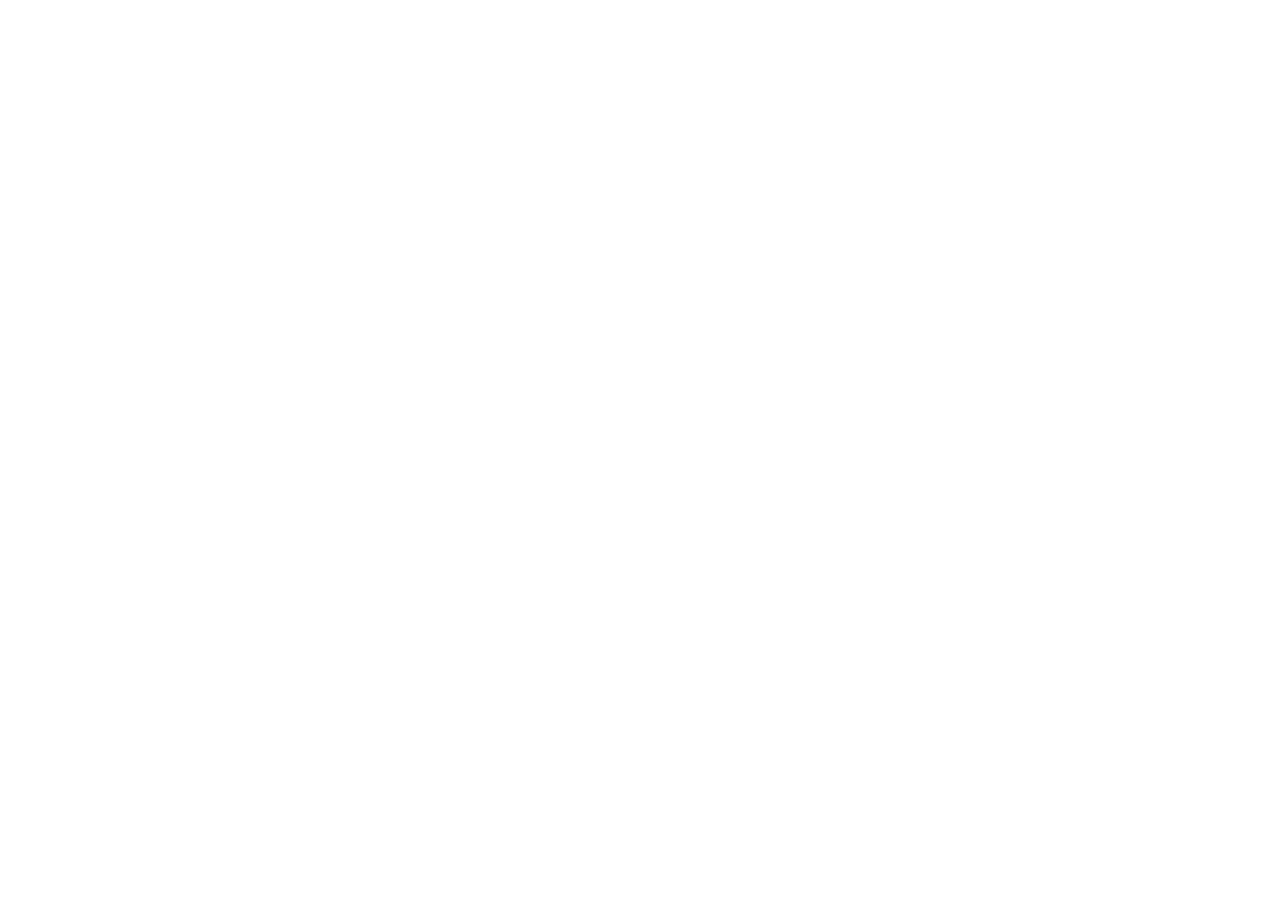
==== index.html @ 60f16fde "Add files via upload" ====
<!DOCTYPE html>
<html lang="en">
<head>
    <meta charset="UTF-8">
    <meta name="viewport" content="width=device-width, initial-scale=1.0">
    <title>Document</title>
</head>
<body>
    
</body>
</html>
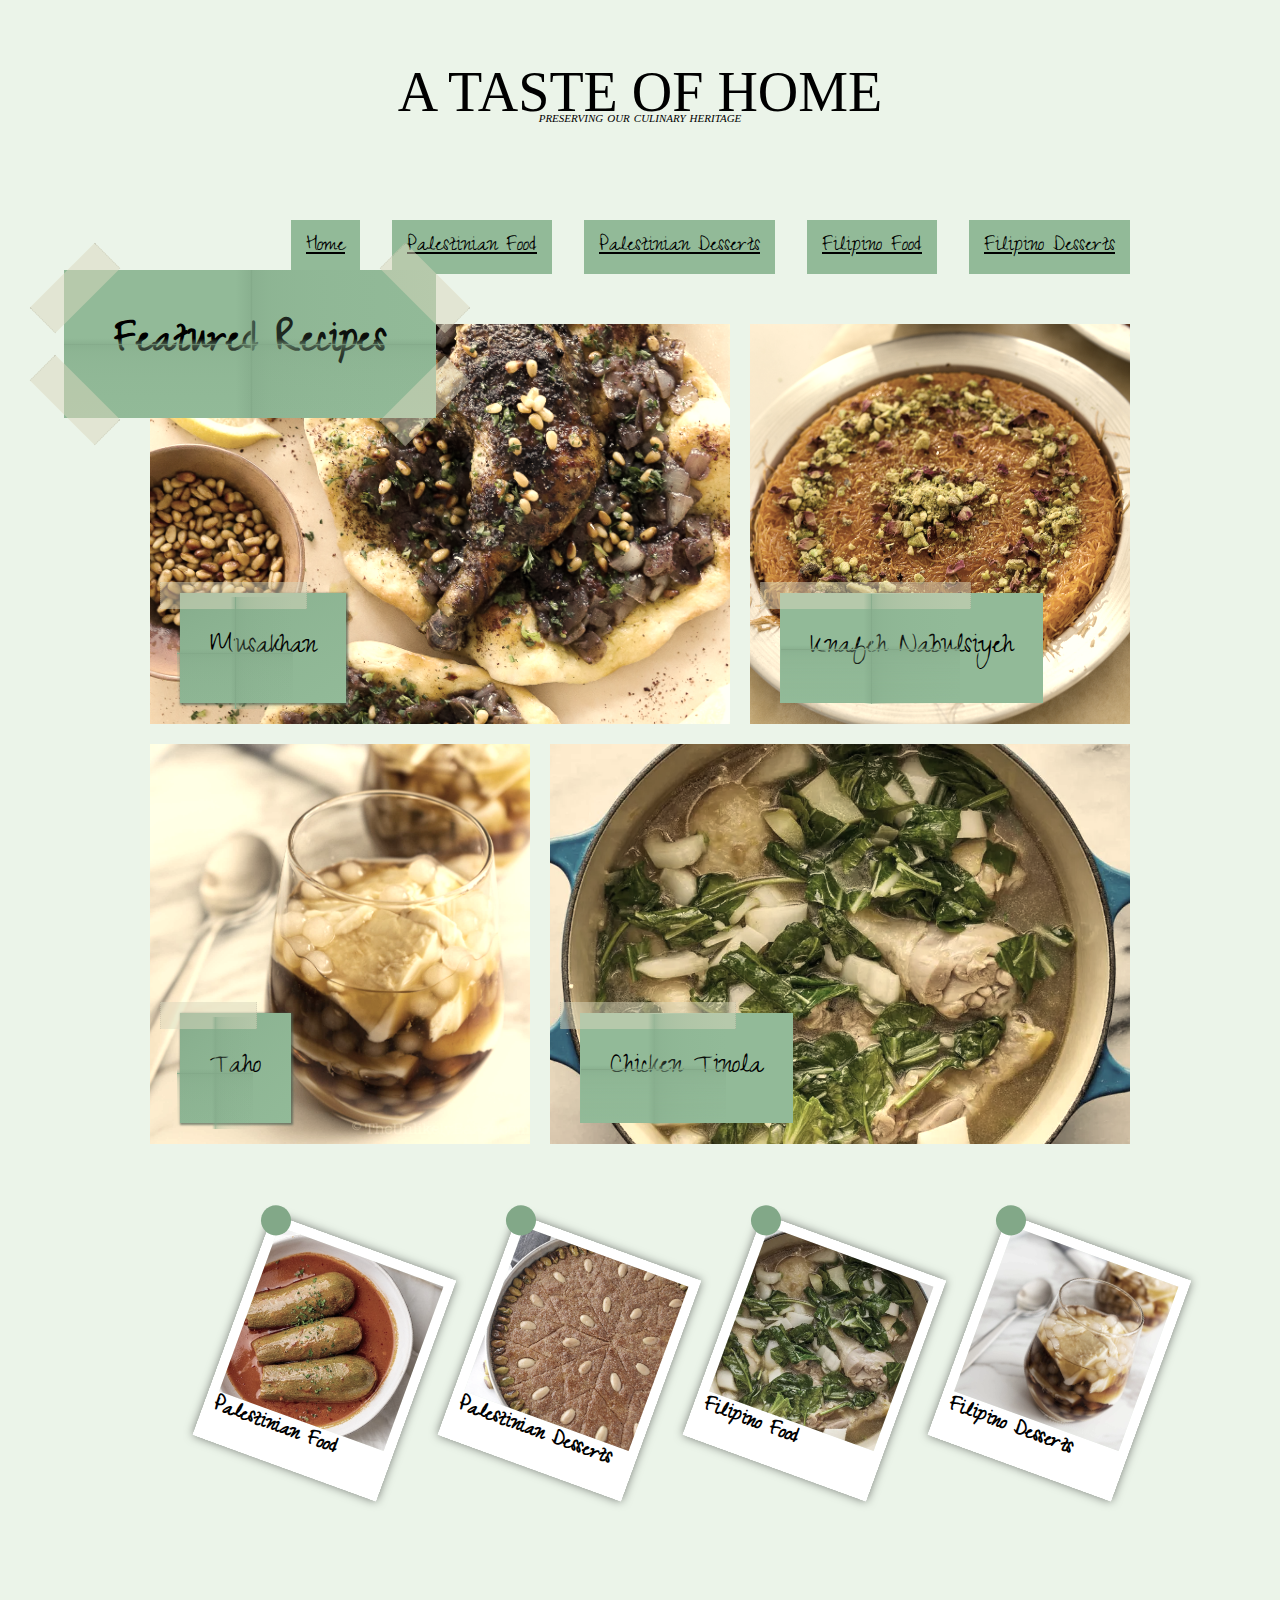
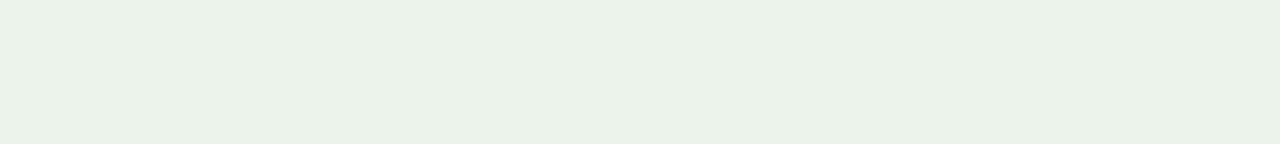
==== commit e63593ba: "Styling index.html" ====
--- a/index.html
+++ b/index.html
@@ -3,9 +3,136 @@
 <head>
     <meta charset="UTF-8">
     <meta name="viewport" content="width=device-width, initial-scale=1.0">
-    <title>Document</title>
+    <link rel="stylesheet" href="css/html5reset.css">
+    <link rel="stylesheet" href="css/style.css">
+    <link rel="preconnect" href="https://fonts.googleapis.com">
+    <link rel="preconnect" href="https://fonts.gstatic.com" crossorigin>
+    <link href="https://fonts.googleapis.com/css2?family=Zeyada&display=swap" rel="stylesheet">
+    <script src="js/script.js" defer></script>
+    <title>Taste of Home</title>
 </head>
 <body>
-    
+    <a class="skip-to-main" href = "#main">Skip to Main Content</a>
+    <header>
+        <p>A TASTE OF HOME</p>
+        <p class="subtitle">preserving our culinary heritage</p>
+        <nav>
+            <ul class="nav-container">
+                <li class="nav-item"><a href="index.html">Home</a></li>
+                <li class="nav-item"><a href="paliSavory.html">Palestinian Food</a></li>
+                <li class="nav-item"><a href="paliSweet.html">Palestinian Desserts</a></li>
+                <li class="nav-item"><a href="filoSavory.html">Filipino Food</a></li>
+                <li class="nav-item"><a href="filoSweet.html">Filipino Desserts</a></li>
+            </ul>
+            <h1 id="feature-card">
+                <div class="tape-section"></div>
+                    <span class="paper-top">Featured Recipes</span>
+                <div class="tape-section"></div>
+            </h1>
+        </nav>
+    </header>
+    <main id="main">
+
+        <!-- Main 4x4 grid on home page, showing one savory and one sweet dish from each country. Links to recipe for food depicted -->
+        <div class="latest-recipes-container">
+            <article class="paliSavory">
+                <a href="paliSavoryRecipe.html" aria-label="View Musakhan Recipe">
+                    <div class="article-image">
+                        <img src="images/musakhan.jpg" alt="Three servings of musakhan garnished with lemon wedges, paired with a bowl of sumac and roasted pine nuts on a white table.">
+                    </div>
+                    <div class="article-title">
+
+                        <h2>
+                            <span class="paper">
+                                <div class="top-tape"></div>
+                                Musakhan
+                            </span>
+                        </h2>
+                    </div>
+                </a>
+            </article>
+            <article class="paliSweet">
+                <a href="PaliSweetRecipe.html" aria-label="View Knafeh Nabulsiyeh Recipe">
+                    <div class="article-image">
+                        <img src="images/knafeh.jpg" alt="A circular piece of knafeh nabulsiyeh topped with pistachio crumbles and dried rose petals, served on a white plate.">
+                    </div>
+                    <div class="article-title">
+                        <h2>
+                            <div class="top-tape" id="tape2"></div>
+                            <span class="paper-1">Knafeh Nabulsiyeh</span>
+                        </h2>
+                    </div>
+                </a>
+            </article>
+            <article class="filoSavory">
+                <a href="filoSavoryRecipe.html" aria-label="View Chicken Tinola Recipe">
+                    <div class="article-image">
+                        <img src="images/Tinola.webp" alt="Chicken Tinola">
+                    </div>
+                    <div class="article-title">
+                        <h2>
+                            <div class="top-tape" id="tape3"></div>
+                            <span class="paper-2">Chicken Tinola</span>
+                        </h2>
+                    </div>
+                </a>
+            </article>
+            <article class="filoSweet">
+                <a href="filoSweetRecipe.html" aria-label="View Taho Recipe">
+                    <div class="article-image">
+                        <img src="images/taho.jpg" alt="Taho">
+                    </div>
+                    <div class="article-title">
+                        <h2>
+                            <div class="top-tape" id="tape4"></div>
+                            <span class="paper">Taho</span>
+                        </h2>
+                    </div>
+                </a>
+            </article>
+        </div>
+
+
+        <!-- Row of picture links to each individual page -->
+        <div class="nav-images">
+            <a href="paliSavory.html">
+                <span class="category-image">
+                    <img src="images/kousa.jpg" alt="Three pieces of kousa mahshi sitting in a red tomato-base broth served on a white plate on a marble counter">
+                    <span class="category-name">
+                    Palestinian Food
+                    </span>
+                </span>
+            </a>
+
+            <a href="paliSweet.html">
+                <span class="category-image">
+                    <img src="images/harisa.jpg" alt="A circular baking dish of harisa cut in an intricate diamond pieces, topped with almond silvers and pistachio.">
+                    <span class="category-name">
+                    Palestinian Desserts
+                    </span>
+                </span>
+            </a>
+
+            <a href="filoSavory.html">
+                <span class="category-image">
+                    <img src="images/Tinola.webp" alt="Chicken Tinola">
+                    <span class="category-name">
+                    Filipino Food
+                    </span>
+                </span>
+            </a>
+
+            <a href="filoSweet.html">
+                <span class="category-image">
+                    <img src="images/taho.jpg" alt="Taho">
+                    <span class="category-name">
+                    Filipino Desserts
+                    </span>
+                </span>
+            </a>
+        </div>
+
+
+    </main>
 </body>
 </html>--- a/css/style.css
+++ b/css/style.css
@@ -0,0 +1,407 @@
+/* Mobile first design */
+:root {
+  --green: #92ba98;
+  --green-dark: #82a888;
+  --tape-gray: #dbd8be;
+  --tape-edge-gray: #b7b49d;
+  --transparent: rgba(255, 255, 255, 0);
+  --transparent-paper: rgba(236, 178, 186, 0);
+}
+
+body {
+    background: #ebf4e9
+}
+
+.skip-to-main {
+    position: absolute;
+    top: -50px;
+    left: 50%;
+    transform: translateX(-50%);
+    height: 30px;
+    width: 250px;
+    text-align: center;
+    transition: 1s ease-out;
+    border-radius: 15px;
+    background-color: #aeb7aa;
+}
+
+.skip-to-main:focus {
+    position: absolute;
+    top: 10px;
+    border: 3px solid white;
+}
+
+header p {
+    font-family: Georgia, 'Times New Roman', Times, serif;
+    font-size: 350%;
+    font-variant: small-caps;
+    text-align: center;
+    padding: 5%;
+    line-height: 100%;
+}
+
+.subtitle {
+    font-size: 100%;
+    font-style: italic;
+    padding: 0;
+    position: relative;
+    top: -75px;
+
+}
+
+
+/* responsive design for tablet viewport */
+@media screen and (min-width: 768px) {
+    /* fill */
+}
+
+
+/* responsive design for desktop viewport */
+@media screen and (min-width: 1024px) {
+    /* Design for index.html */
+    .nav-item {
+        background-color: var(--green);
+        padding: 15px;
+    }
+
+    .nav-item a {
+        color: black;
+        font-size: 24px;
+        font-family: "Zeyada", cursive;
+    }
+
+    .nav-item a:hover {
+        color: white;
+    }
+
+    .nav-container {
+        display: flex;
+        justify-content: flex-end;
+        margin: 20px 150px;
+        flex-direction: row;
+        gap: 32px;
+    }
+
+    #feature-card {
+        position: absolute;
+        top: 30%;
+        left: 5%;
+        z-index: 1;
+        background-color: var(--green);
+        font-size: 48px;
+        font-weight: bold;
+        padding: 50px;
+        color: black;
+        font-family: "Zeyada", cursive;
+    }
+
+    .tape-section {
+        position: absolute;
+        width: 100%;
+    }
+
+    .tape-section:first-of-type {
+        top: 0;
+    }
+
+    .tape-section:last-of-type {
+        bottom: 0;
+    }
+
+    .tape-section::before,
+    .tape-section::after {
+        content: "";
+        width: 10vmin;
+        height: 4vmin;
+        position: absolute;
+        background-color: var(--tape-gray);
+        opacity: 0.5;
+        border-right: 1px dotted var(--tape-edge-gray);
+        border-left: 1px dotted var(--tape-edge-gray);
+    }
+
+    .tape-section:last-of-type::after {
+        transform: rotate(-45deg);
+        right: 15px;
+        top: -35px;
+    }
+
+    .tape-section:first-of-type::before {
+        transform: rotate(-45deg);
+        left: -85px;
+    }
+
+    .tape-section:first-of-type::after {
+        transform: rotate(45deg);
+        right: 15px;
+        top: 0;
+    }
+
+    .tape-section:last-of-type::before {
+        transform: rotate(45deg);
+        left: -85px;
+        bottom: 0;
+    }
+
+    .paper-top::after {
+        content: "";
+        position: absolute;
+        width: 100%;
+        height: 100%;
+        top: 0;
+        left: 0;
+        background: linear-gradient(
+            var(--transparent-paper),
+            50%,
+            var(--green-dark),
+            51%,
+            var(--transparent-paper)
+            ),
+            linear-gradient(
+            to right,
+            var(--transparent-paper),
+            50%,
+            var(--green-dark),
+            51%,
+            var(--transparent-paper)
+            );
+    }
+
+    /* styling the latest recipes grid-container */
+    .latest-recipes-container {
+        display: grid;
+        grid-template-columns: repeat(5, 1fr); /* Two columns, equal width */
+        grid-auto-rows: 400px; /* Auto height based on content */
+        grid-gap: 20px;
+        margin: 50px 150px;
+    }
+
+    /* Style each container */
+    .latest-recipes-container article {
+        position: relative;
+    }
+
+    /* Style images within articles */
+    .latest-recipes-container img {
+        position: absolute;
+        top: 0;
+        left: 0;
+        width: 100%; /* fill containers horizontally */
+        height: 100%; /* fill containers vertically */
+        object-fit: cover; /* Maintain aspect ratio and fill the container */
+        filter: sepia(50%);
+        transition: filter 0.3s ease;
+    }
+
+    /* Hover effect */
+    .latest-recipes-container img:hover {
+        filter: sepia(0%);
+    }
+
+    .paliSavory{
+        grid-column: 1 / span 3;
+    }
+
+    .paliSweet{
+        grid-column: 4 / span 2;
+    }
+
+    .filoSweet{
+        grid-row: 2;
+        grid-column: 1 / span 2
+    }
+
+    .filoSavory{
+        grid-row: 2;
+        grid-column: 3 / span 3;
+    }
+
+    .article-title {
+        position: absolute;
+        bottom: 60px;
+        right: -30px;
+        width: 100%;
+    }
+
+    /* make the title card show up above the images */
+    .paliSavory .article-title,
+    .paliSweet .article-title,
+    .filoSweet .article-title,
+    .filoSavory .article-title {
+        z-index: 1; 
+    }
+
+    /* design for title cards */
+    .latest-recipes-container span {
+        background-color: var(--green);
+        font-size: 32px;
+        padding: 30px;
+        color: black;
+        font-family: "Zeyada", cursive;
+    }
+
+    .paper {
+    background: linear-gradient(
+        to bottom right,
+        var(--green-dark),
+        20%,
+        var(--transparent-paper)
+        ),
+        var(--green);
+    box-shadow: 1px 1px 2px 1px rgba(75, 96, 81, 0.7);
+    }
+
+    .paper::after {
+    content: "";
+    position: absolute;
+    width: 20%;
+    height: 350%;
+    top: -110%;
+    left: -3px;
+    background: linear-gradient(
+        var(--transparent-paper),
+        50%,
+        var(--green-dark),
+        51%,
+        var(--transparent-paper)
+        ),
+        linear-gradient(
+        to right,
+        var(--transparent-paper),
+        50%,
+        var(--green-dark),
+        51%,
+        var(--transparent-paper)
+        );
+    }
+
+    .paper-1::after {
+    content: "";
+    position: absolute;
+    width: 47%;
+    height: 345%;
+    top: -120%;
+    left: 1px;
+    background: linear-gradient(
+        var(--transparent-paper),
+        50%,
+        var(--green-dark),
+        51%,
+        var(--transparent-paper)
+        ),
+        linear-gradient(
+        to right,
+        var(--transparent-paper),
+        50%,
+        var(--green-dark),
+        51%,
+        var(--transparent-paper)
+        );
+    }
+
+    .paper-2::after {
+        content: "";
+        position: absolute;
+        width: 25%;
+        height: 345%;
+        top: -120%;
+        left: 1px;
+        background: linear-gradient(
+            var(--transparent-paper),
+            50%,
+            var(--green-dark),
+            51%,
+            var(--transparent-paper)
+            ),
+            linear-gradient(
+            to right,
+            var(--transparent-paper),
+            50%,
+            var(--green-dark),
+            51%,
+            var(--transparent-paper)
+            );
+    }
+
+    .top-tape {
+        position: absolute;
+        height: 3vmin;
+        left: -20px;
+        top: -50px;
+        width: 25%;
+        background-color: var(--tape-gray);
+        border-right: 1px dotted var(--tape-edge-gray);
+        border-left: 1px dotted var(--tape-edge-gray);
+        opacity: 0.5;
+    }
+
+    #tape2 {
+        width: 55%;
+    }
+
+    #tape3 {
+        width: 30%;
+    }
+
+    #tape4 {
+        width: 25%;
+    }
+
+    /* design for the navigation polaroids */
+    .nav-images {
+        display: flex;
+        justify-content: space-around;
+        flex-direction: row;
+        margin: 50px 150px;
+        height: 500px;
+    }
+
+    .category-image {
+        position: absolute;
+        width: 175px;
+        height: 175px;
+        border: 10px solid #FFFFFF;
+        border-bottom: 50px solid #FFFFFF;
+        box-shadow: 0 0 10px rgba(0, 0, 0, 0.5);
+        transform-origin: left top;
+        transform: rotate(20deg);
+        transition: transform 0.5s ease;
+        margin-top: 20px
+    }
+
+    .category-image:hover {
+        transform: rotate(0deg);
+    }
+    .category-image img {
+        width: 100%;
+        height: 100%;
+        object-fit: cover;
+        filter: grayscale(50%);
+        transition: filter 0.3s ease;
+    }
+
+    .category-image img:hover {
+        filter: grayscale(0%);
+    }
+
+    .category-image::before {
+        content: "";
+        position: absolute;
+        top: -20px; 
+        left: -20px; 
+        width: 30px;
+        height: 30px; 
+        background-color: var(--green-dark);
+        border-radius: 50%; 
+        z-index: 1; 
+    }
+
+    .category-name {
+        font-size: 24px;
+        font-weight: bold;
+        color: black;
+        text-align: center;
+        font-family: "Zeyada", cursive;
+        margin: 20px 0;
+    }
+}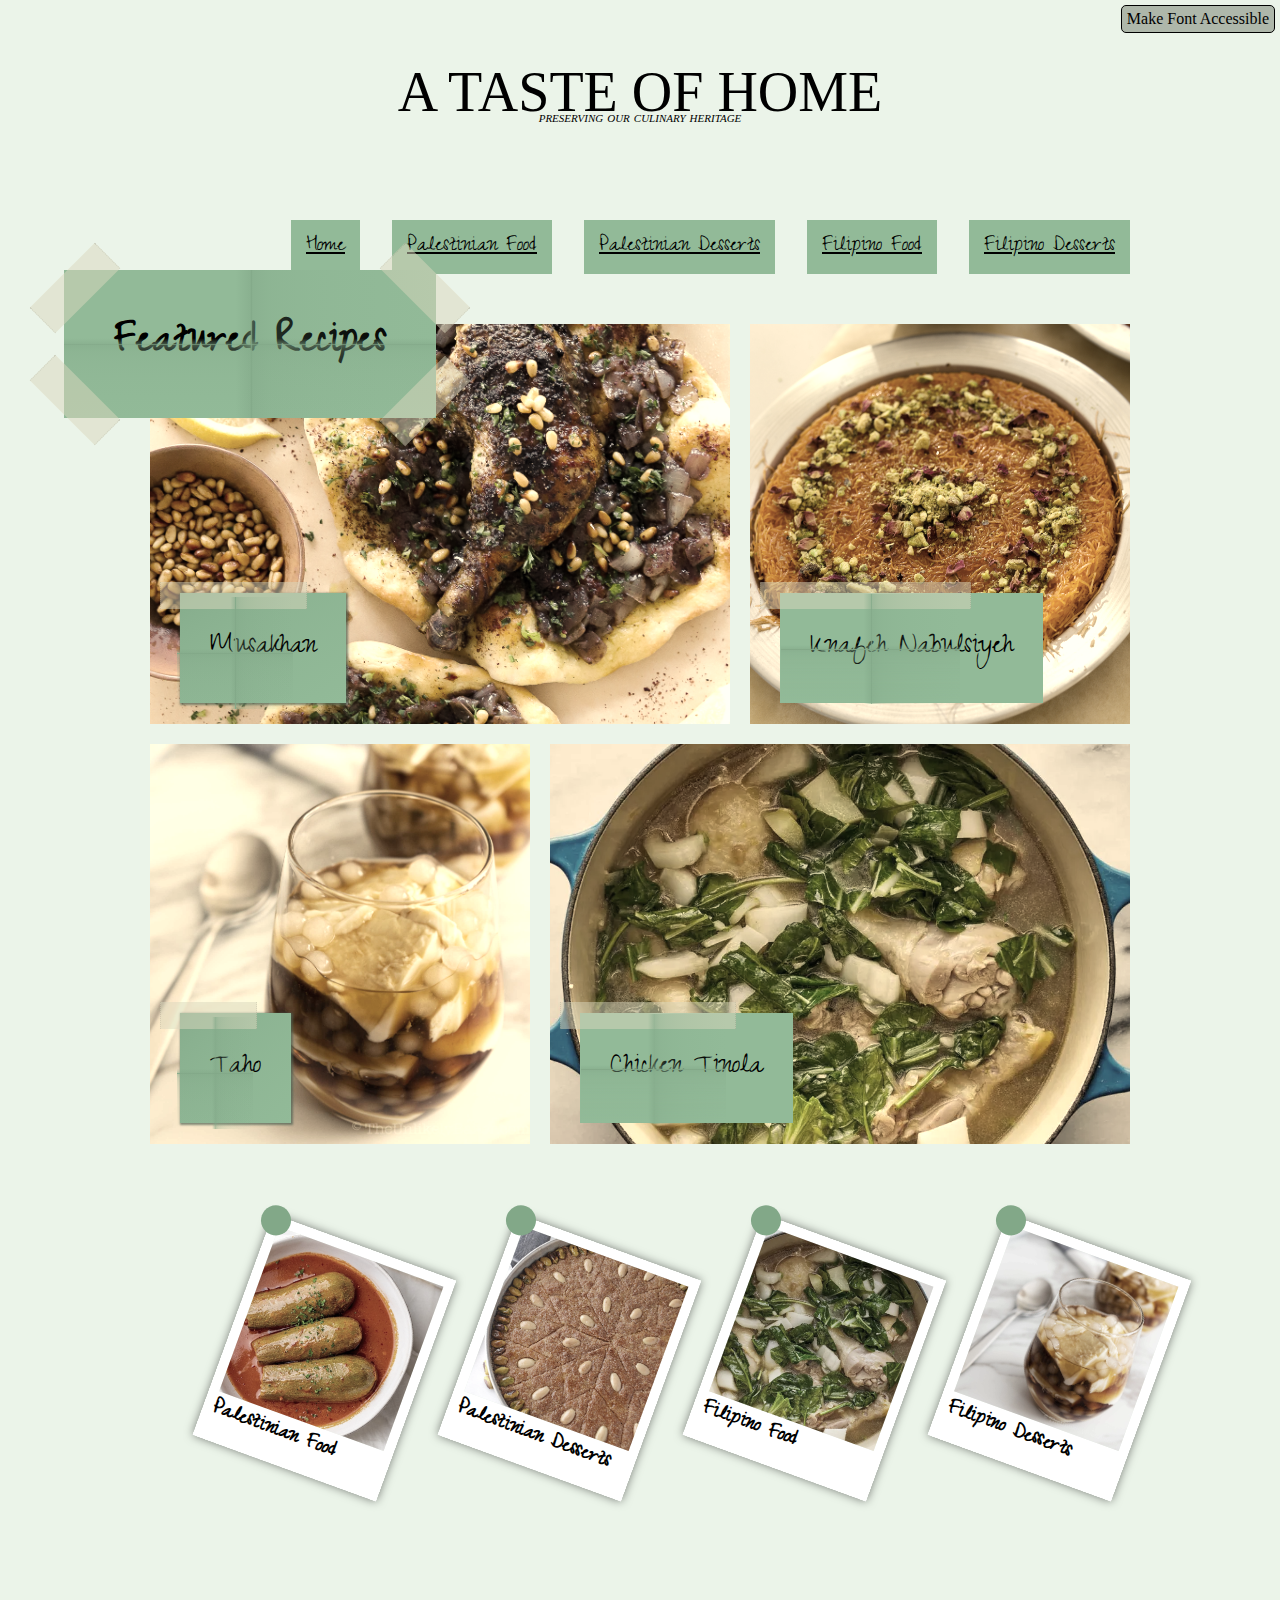
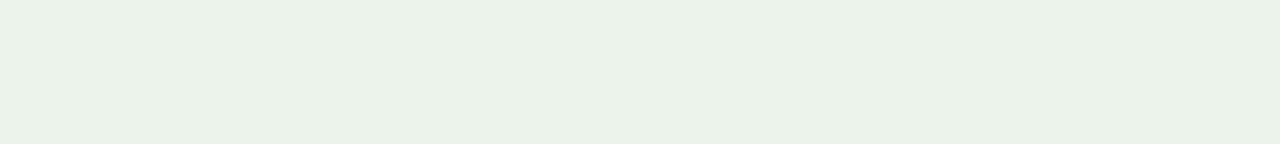
==== commit 563dddab: "Add files via upload" ====
--- a/index.html
+++ b/index.html
@@ -32,13 +32,13 @@
         </nav>
     </header>
     <main id="main">
+        <div id="accessibleButton" tabindex="0">Make Font Accessible</div>
 
         <!-- Main 4x4 grid on home page, showing one savory and one sweet dish from each country. Links to recipe for food depicted -->
         <div class="latest-recipes-container">
             <article class="paliSavory">
-                <a href="paliSavoryRecipe.html" aria-label="View Musakhan Recipe">
                     <div class="article-image">
-                        <img src="images/musakhan.jpg" alt="Three servings of musakhan garnished with lemon wedges, paired with a bowl of sumac and roasted pine nuts on a white table.">
+                        <img src="images/musakhan.jpg" tabindex="0" alt="Three servings of musakhan garnished with lemon wedges, paired with a bowl of sumac and roasted pine nuts on a white table.">
                     </div>
                     <div class="article-title">
 
@@ -52,9 +52,8 @@
                 </a>
             </article>
             <article class="paliSweet">
-                <a href="PaliSweetRecipe.html" aria-label="View Knafeh Nabulsiyeh Recipe">
                     <div class="article-image">
-                        <img src="images/knafeh.jpg" alt="A circular piece of knafeh nabulsiyeh topped with pistachio crumbles and dried rose petals, served on a white plate.">
+                        <img src="images/knafeh.jpg" tabindex="0" alt="A circular piece of knafeh nabulsiyeh topped with pistachio crumbles and dried rose petals, served on a white plate.">
                     </div>
                     <div class="article-title">
                         <h2>
@@ -65,9 +64,8 @@
                 </a>
             </article>
             <article class="filoSavory">
-                <a href="filoSavoryRecipe.html" aria-label="View Chicken Tinola Recipe">
                     <div class="article-image">
-                        <img src="images/Tinola.webp" alt="Chicken Tinola">
+                        <img src="images/Tinola.webp" tabindex="0" alt="Chicken Tinola">
                     </div>
                     <div class="article-title">
                         <h2>
@@ -78,9 +76,8 @@
                 </a>
             </article>
             <article class="filoSweet">
-                <a href="filoSweetRecipe.html" aria-label="View Taho Recipe">
                     <div class="article-image">
-                        <img src="images/taho.jpg" alt="Taho">
+                        <img src="images/taho.jpg" tabindex="0" alt="Taho">
                     </div>
                     <div class="article-title">
                         <h2>
@@ -95,7 +92,7 @@
 
         <!-- Row of picture links to each individual page -->
         <div class="nav-images">
-            <a href="paliSavory.html">
+            <a href="paliSavory.html" tabindex="0">
                 <span class="category-image">
                     <img src="images/kousa.jpg" alt="Three pieces of kousa mahshi sitting in a red tomato-base broth served on a white plate on a marble counter">
                     <span class="category-name">
@@ -104,7 +101,7 @@
                 </span>
             </a>
 
-            <a href="paliSweet.html">
+            <a href="paliSweet.html" tabindex="0">
                 <span class="category-image">
                     <img src="images/harisa.jpg" alt="A circular baking dish of harisa cut in an intricate diamond pieces, topped with almond silvers and pistachio.">
                     <span class="category-name">
@@ -113,7 +110,7 @@
                 </span>
             </a>
 
-            <a href="filoSavory.html">
+            <a href="filoSavory.html" tabindex="0">
                 <span class="category-image">
                     <img src="images/Tinola.webp" alt="Chicken Tinola">
                     <span class="category-name">
@@ -122,7 +119,7 @@
                 </span>
             </a>
 
-            <a href="filoSweet.html">
+            <a href="filoSweet.html" tabindex="0">
                 <span class="category-image">
                     <img src="images/taho.jpg" alt="Taho">
                     <span class="category-name">
--- a/css/style.css
+++ b/css/style.css
@@ -8,8 +8,14 @@
   --transparent-paper: rgba(236, 178, 186, 0);
 }
 
+a:focus {
+    outline: 3px solid black;
+
+}
+
 body {
-    background: #ebf4e9
+    background: #ebf4e9;
+    font-family: "Zeyada", cursive;
 }
 
 .skip-to-main {
@@ -49,6 +55,20 @@
 
 }
 
+#accessibleButton {
+    position: absolute;
+    background-color: #aeb7aa;
+    border: 1px solid black;
+    top: 0;
+    right: 0;
+    border-radius: 5px;
+    padding: 5px;
+    margin: 5px;
+    cursor: pointer;
+    font-family: 'Georgia', 'Times New Roman', Times, serif;
+
+}
+
 
 /* responsive design for tablet viewport */
 @media screen and (min-width: 768px) {
@@ -67,7 +87,7 @@
     .nav-item a {
         color: black;
         font-size: 24px;
-        font-family: "Zeyada", cursive;
+        /* font-family: "Zeyada", cursive; */
     }
 
     .nav-item a:hover {
@@ -81,6 +101,8 @@
         flex-direction: row;
         gap: 32px;
     }
+
+/* all card and tape code inspired by this https://codepen.io/aitchiss/pen/QWKmPqx codepen */
 
     #feature-card {
         position: absolute;
@@ -92,7 +114,7 @@
         font-weight: bold;
         padding: 50px;
         color: black;
-        font-family: "Zeyada", cursive;
+        /* font-family: "Zeyada", cursive; */
     }
 
     .tape-section {
@@ -194,7 +216,7 @@
     }
 
     /* Hover effect */
-    .latest-recipes-container img:hover {
+    .latest-recipes-container img:hover, .latest-recipes-container img:focus {
         filter: sepia(0%);
     }
 
@@ -237,7 +259,7 @@
         font-size: 32px;
         padding: 30px;
         color: black;
-        font-family: "Zeyada", cursive;
+        /* font-family: "Zeyada", cursive; */
     }
 
     .paper {
@@ -401,7 +423,7 @@
         font-weight: bold;
         color: black;
         text-align: center;
-        font-family: "Zeyada", cursive;
+        /* font-family: "Zeyada", cursive; */
         margin: 20px 0;
     }
 }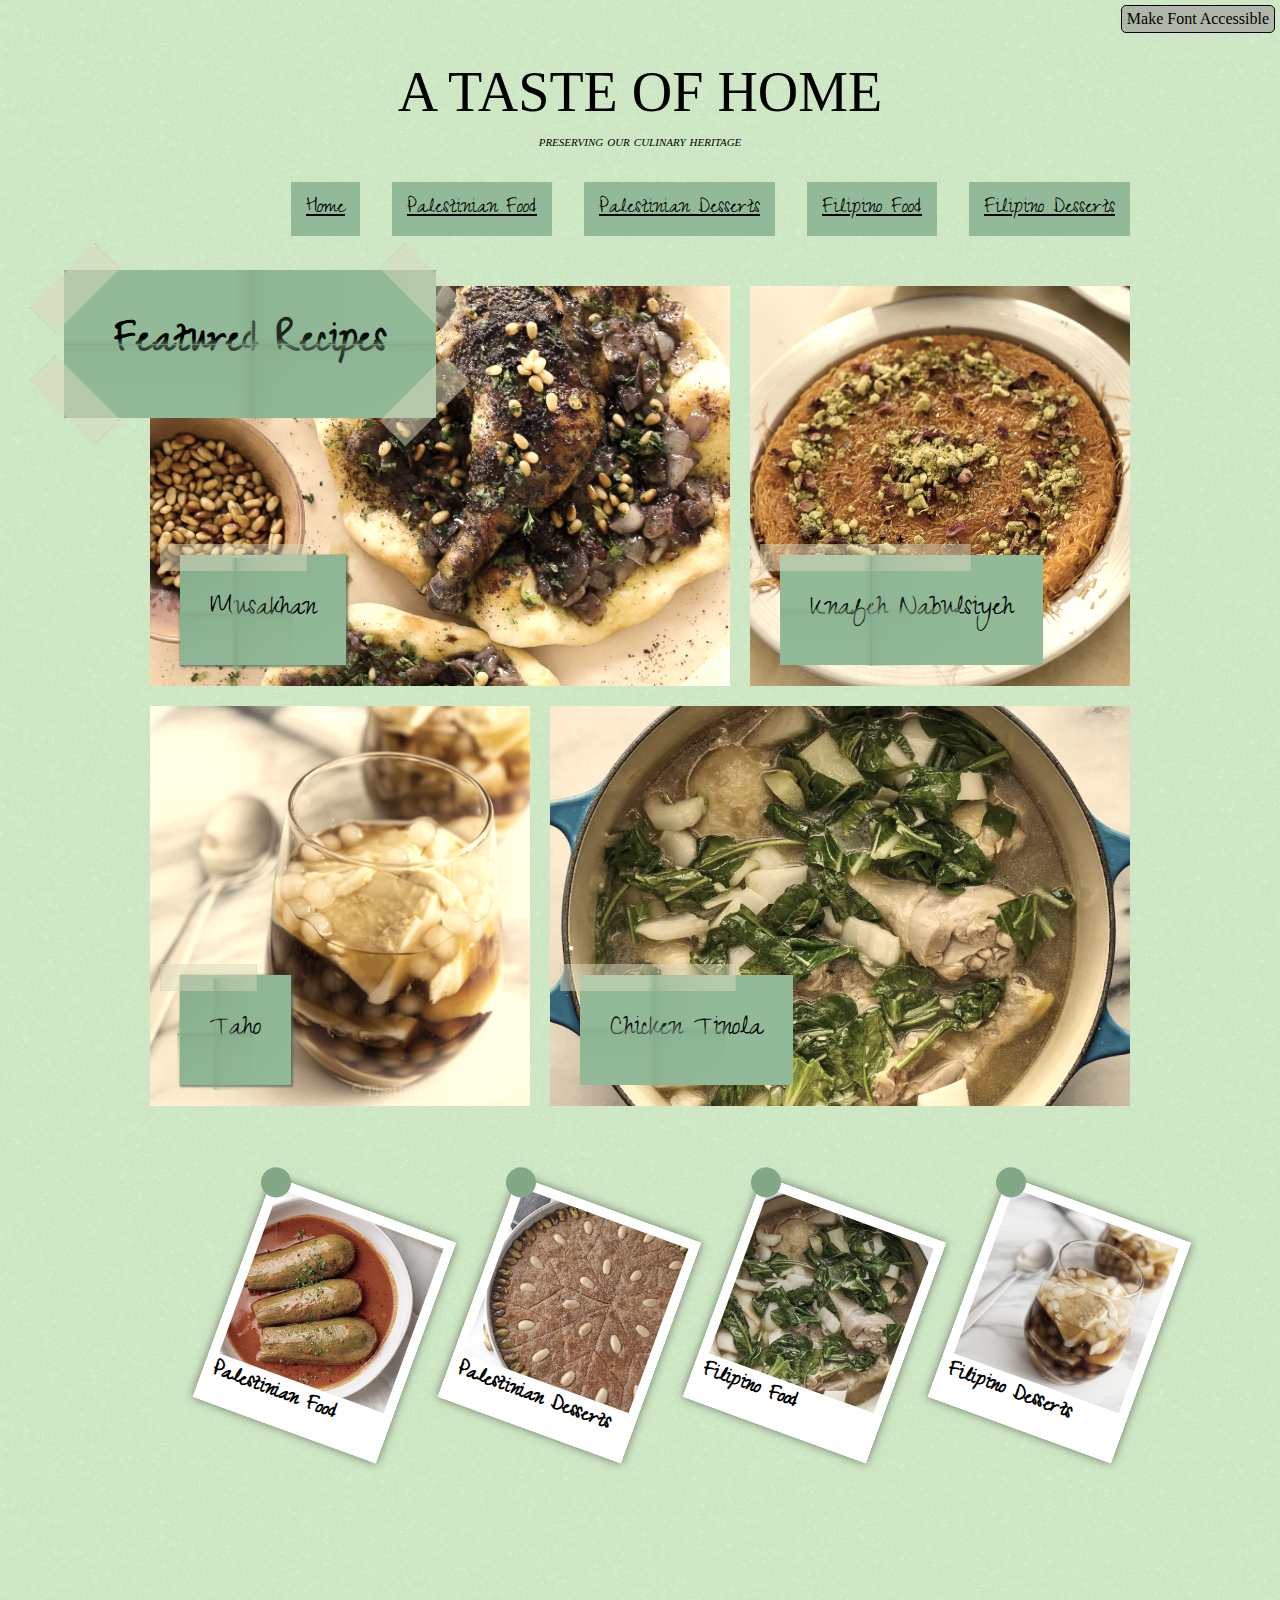
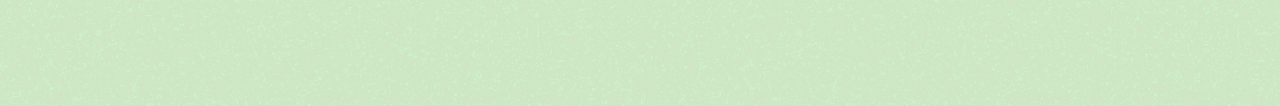
==== commit f62591d6: "Update index.html" ====
--- a/index.html
+++ b/index.html
@@ -18,7 +18,7 @@
         <p class="subtitle">preserving our culinary heritage</p>
         <nav>
             <ul class="nav-container">
-                <li class="nav-item"><a href="index.html">Home</a></li>
+                <li class="nav-item selected"><a href="index.html">Home</a></li>
                 <li class="nav-item"><a href="paliSavory.html">Palestinian Food</a></li>
                 <li class="nav-item"><a href="paliSweet.html">Palestinian Desserts</a></li>
                 <li class="nav-item"><a href="filoSavory.html">Filipino Food</a></li>
@@ -132,4 +132,4 @@
 
     </main>
 </body>
-</html>+</html>
--- a/css/style.css
+++ b/css/style.css
@@ -1,429 +1,495 @@
 /* Mobile first design */
 :root {
-  --green: #92ba98;
-  --green-dark: #82a888;
-  --tape-gray: #dbd8be;
-  --tape-edge-gray: #b7b49d;
-  --transparent: rgba(255, 255, 255, 0);
-  --transparent-paper: rgba(236, 178, 186, 0);
-}
+    --green: #92ba98;
+    --green-dark: #82a888;
+    --tape-gray: #dbd8be;
+    --tape-edge-gray: #b7b49d;
+    --transparent: rgba(255, 255, 255, 0);
+    --transparent-paper: rgba(236, 178, 186, 0);
+  }
+  
+  a:focus {
+      outline: 3px solid black;
+  
+  }
+  
+  body {
+      background-image: url('../nnnoise.svg');
+      font-family: "Zeyada", cursive;
+  }
+  
+  .skip-to-main {
+      position: absolute;
+      top: -50px;
+      left: 50%;
+      transform: translateX(-50%);
+      height: 30px;
+      width: 250px;
+      text-align: center;
+      transition: 1s ease-out;
+      border-radius: 15px;
+      background-color: #aeb7aa;
+  }
+  
+  .skip-to-main:focus {
+      position: absolute;
+      top: 10px;
+      border: 3px solid white;
+  }
+  
+  header p {
+      font-family: Georgia, 'Times New Roman', Times, serif;
+      font-size: 350%;
+      font-variant: small-caps;
+      text-align: center;
+      padding-top: 5%;
+      line-height: 100%;
+  }
+  
+  .subtitle {
+      font-size: 100%;
+      font-style: italic;
+      padding: 1%;
+      position: relative;
+  }
+  
+  #accessibleButton {
+      position: absolute;
+      background-color: #aeb7aa;
+      border: 1px solid black;
+      top: 0;
+      right: 0;
+      border-radius: 5px;
+      padding: 5px;
+      margin: 5px;
+      cursor: pointer;
+      font-family: 'Georgia', 'Times New Roman', Times, serif;
+  
+  }
+  
+  .nav-item {
+          background-color: var(--green);
+          padding: 15px;
+          text-align: center;
+      }
+  
+      .nav-item a {
+          color: black;
+          font-size: 24px;
+      }
+  
+      .nav-item a:hover {
+          color: white;
+      }
+  
+      .nav-container {
+          display: flex;
+          justify-content: flex-end;
+          margin: 20px 50px;
+          flex-direction: column;
+          gap: 10px;
+      }
+  
+      #feature-card {
+          position: absolute;
+          top: 50%;
+          left: 3%;
+          z-index: 1;
+          background-color: var(--green);
+          font-size: 28px;
+          font-weight: bold;
+          padding: 30px;
+          color: black;
+      }
+  
+      .latest-recipes-container {
+          display: grid;
+          grid-template-columns: 1fr;
+          grid-auto-rows: 300px; 
+          grid-gap: 20px;
+          margin-top: 50px; 
+          margin-left: 50px;
+          margin-right: 50px;
+      }
+  
+      /* Style each container */
+      .latest-recipes-container article {
+          position: relative;
+      }
+  
+      /* Style images within articles */
+      .latest-recipes-container img {
+          position: absolute;
+          top: 0;
+          left: 0;
+          width: 100%; /* fill containers horizontally */
+          height: 100%; /* fill containers vertically */
+          object-fit: cover; /* Maintain aspect ratio and fill the container */
+          filter: sepia(50%);
+          transition: filter 0.3s ease;
+      }
+  
+      /* Hover effect */
+      .latest-recipes-container img:hover, .latest-recipes-container img:focus {
+          filter: sepia(0%);
+      }
+  
+      .article-title {
+          position: absolute;
+          bottom: 60px;
+          right: -30px;
+          width: 100%;
+      }
+  
+      /* make the title card show up above the images */
+      .paliSavory .article-title,
+      .paliSweet .article-title,
+      .filoSweet .article-title,
+      .filoSavory .article-title {
+          z-index: 1; 
+      }
+  
+      .latest-recipes-container span {
+          background-color: var(--green);
+          font-size: 24px;
+          padding: 2%;
+          color: black;
+      }
+  
+      .nav-images {
+          display: grid;
+          grid-template-columns: 1fr 1fr;
+          /* justify-content: center; */
+          grid-gap: 0px;
+          height: 500px;
+          margin-top: 40px;
+      }
+  
+      .category-image {
+          position: absolute;
+          width: 125px;
+          height: 125px;
+          border: 10px solid #FFFFFF;
+          border-bottom: 50px solid #FFFFFF;
+          box-shadow: 0 0 10px rgba(0, 0, 0, 0.5);
+          margin-left: 70px
+      }
+  
+      .category-image img {
+          width: 100%;
+          height: 100%;
+          object-fit: cover;
+          filter: grayscale(50%);
+          transition: filter 0.3s ease;
+      }
+  
+      .category-image img:hover {
+          filter: grayscale(0%);
+      }
+  
+      .category-image::before {
+          content: "";
+          position: absolute;
+          top: -20px; 
+          left: -20px; 
+          width: 30px;
+          height: 30px; 
+          background-color: var(--green-dark);
+          border-radius: 50%; 
+          z-index: 1; 
+      }
+  
+      .category-name {
+          font-size: 24px;
+          font-weight: bold;
+          color: black;
+          text-align: center;
+          /* font-family: "Zeyada", cursive; */
+          margin: 20px 0;
+      }
+  
+  
+  
+  /* responsive design for tablet viewport */
+  @media screen and (min-width: 800px) {
+  
+      .nav-container {
+          flex-direction: row;
+          gap: 32px;
+      }
+  
+      #feature-card {
+          top: 28%;
+          left: 3%;
+      }
+  
+      .latest-recipes-container {
+          grid-template-columns: repeat(5, 1fr);
+          grid-auto-rows: 400px; 
+          margin: 50px 50px;
+      }
+  
+      .paliSavory{
+          grid-column: 1 / span 3;
+      }
+  
+      .paliSweet{
+          grid-column: 4 / span 2;
+      }
+  
+      .filoSweet{
+          grid-row: 2;
+          grid-column: 1 / span 2
+      }
+  
+      .filoSavory{
+          grid-row: 2;
+          grid-column: 3 / span 3;
+      }
+  
+  
+       .nav-images {
+          display: flex;
+          justify-content: space-around;
+          flex-direction: row;
+          margin: 50px 50px;
+          height: 400px;
+      }
+  
+      .category-image {
+          transform-origin: left top;
+          transform: rotate(20deg);
+          transition: transform 0.5s ease;
+          margin-top: 20px;
+          margin-left: unset;
+      }
+  
+      .category-image:hover {
+          transform: rotate(0deg);
+      }
+  }
+  
+  
+  /* responsive design for desktop viewport */
+  @media screen and (min-width: 1200px) {
+      .nav-container {
+          margin: 20px 150px;
+          flex-direction: row;
+      }
+  
+  /* all card and tape code inspired by this https://codepen.io/aitchiss/pen/QWKmPqx codepen */
+  
+      #feature-card {
+          top: 30%;
+          left: 5%;
+          font-size: 48px;
+          padding: 50px;
+      }
+  
+      .tape-section {
+          position: absolute;
+          width: 100%;
+      }
+  
+      .tape-section:first-of-type {
+          top: 0;
+      }
+  
+      .tape-section:last-of-type {
+          bottom: 0;
+      }
+  
+      .tape-section::before,
+      .tape-section::after {
+          content: "";
+          width: 10vmin;
+          height: 4vmin;
+          position: absolute;
+          background-color: var(--tape-gray);
+          opacity: 0.5;
+          border-right: 1px dotted var(--tape-edge-gray);
+          border-left: 1px dotted var(--tape-edge-gray);
+      }
+  
+      .tape-section:last-of-type::after {
+          transform: rotate(-45deg);
+          right: 15px;
+          top: -35px;
+      }
+  
+      .tape-section:first-of-type::before {
+          transform: rotate(-45deg);
+          left: -85px;
+      }
+  
+      .tape-section:first-of-type::after {
+          transform: rotate(45deg);
+          right: 15px;
+          top: 0;
+      }
+  
+      .tape-section:last-of-type::before {
+          transform: rotate(45deg);
+          left: -85px;
+          bottom: 0;
+      }
+  
+      .paper-top::after {
+          content: "";
+          position: absolute;
+          width: 100%;
+          height: 100%;
+          top: 0;
+          left: 0;
+          background: linear-gradient(
+              var(--transparent-paper),
+              50%,
+              var(--green-dark),
+              51%,
+              var(--transparent-paper)
+              ),
+              linear-gradient(
+              to right,
+              var(--transparent-paper),
+              50%,
+              var(--green-dark),
+              51%,
+              var(--transparent-paper)
+              );
+      }
+  
+      /* styling the latest recipes grid-container */
+      .latest-recipes-container {
+          display: grid;
+          grid-template-columns: repeat(5, 1fr); /* Two columns, equal width */
+          grid-auto-rows: 400px; /* Auto height based on content */
+          grid-gap: 20px;
+          margin: 50px 150px;
+      }
 
-a:focus {
-    outline: 3px solid black;
-
-}
-
-body {
-    background: #ebf4e9;
-    font-family: "Zeyada", cursive;
-}
-
-.skip-to-main {
-    position: absolute;
-    top: -50px;
-    left: 50%;
-    transform: translateX(-50%);
-    height: 30px;
-    width: 250px;
-    text-align: center;
-    transition: 1s ease-out;
-    border-radius: 15px;
-    background-color: #aeb7aa;
-}
-
-.skip-to-main:focus {
-    position: absolute;
-    top: 10px;
-    border: 3px solid white;
-}
-
-header p {
-    font-family: Georgia, 'Times New Roman', Times, serif;
-    font-size: 350%;
-    font-variant: small-caps;
-    text-align: center;
-    padding: 5%;
-    line-height: 100%;
-}
-
-.subtitle {
-    font-size: 100%;
-    font-style: italic;
-    padding: 0;
-    position: relative;
-    top: -75px;
-
-}
-
-#accessibleButton {
-    position: absolute;
-    background-color: #aeb7aa;
-    border: 1px solid black;
-    top: 0;
-    right: 0;
-    border-radius: 5px;
-    padding: 5px;
-    margin: 5px;
-    cursor: pointer;
-    font-family: 'Georgia', 'Times New Roman', Times, serif;
-
-}
-
-
-/* responsive design for tablet viewport */
-@media screen and (min-width: 768px) {
-    /* fill */
-}
-
-
-/* responsive design for desktop viewport */
-@media screen and (min-width: 1024px) {
-    /* Design for index.html */
-    .nav-item {
-        background-color: var(--green);
-        padding: 15px;
-    }
-
-    .nav-item a {
-        color: black;
-        font-size: 24px;
-        /* font-family: "Zeyada", cursive; */
-    }
-
-    .nav-item a:hover {
-        color: white;
-    }
-
-    .nav-container {
-        display: flex;
-        justify-content: flex-end;
-        margin: 20px 150px;
-        flex-direction: row;
-        gap: 32px;
-    }
-
-/* all card and tape code inspired by this https://codepen.io/aitchiss/pen/QWKmPqx codepen */
-
-    #feature-card {
-        position: absolute;
-        top: 30%;
-        left: 5%;
-        z-index: 1;
-        background-color: var(--green);
-        font-size: 48px;
-        font-weight: bold;
-        padding: 50px;
-        color: black;
-        /* font-family: "Zeyada", cursive; */
-    }
-
-    .tape-section {
-        position: absolute;
-        width: 100%;
-    }
-
-    .tape-section:first-of-type {
-        top: 0;
-    }
-
-    .tape-section:last-of-type {
-        bottom: 0;
-    }
-
-    .tape-section::before,
-    .tape-section::after {
-        content: "";
-        width: 10vmin;
-        height: 4vmin;
-        position: absolute;
-        background-color: var(--tape-gray);
-        opacity: 0.5;
-        border-right: 1px dotted var(--tape-edge-gray);
-        border-left: 1px dotted var(--tape-edge-gray);
-    }
-
-    .tape-section:last-of-type::after {
-        transform: rotate(-45deg);
-        right: 15px;
-        top: -35px;
-    }
-
-    .tape-section:first-of-type::before {
-        transform: rotate(-45deg);
-        left: -85px;
-    }
-
-    .tape-section:first-of-type::after {
-        transform: rotate(45deg);
-        right: 15px;
-        top: 0;
-    }
-
-    .tape-section:last-of-type::before {
-        transform: rotate(45deg);
-        left: -85px;
-        bottom: 0;
-    }
-
-    .paper-top::after {
-        content: "";
-        position: absolute;
-        width: 100%;
-        height: 100%;
-        top: 0;
-        left: 0;
-        background: linear-gradient(
-            var(--transparent-paper),
-            50%,
-            var(--green-dark),
-            51%,
-            var(--transparent-paper)
-            ),
-            linear-gradient(
-            to right,
-            var(--transparent-paper),
-            50%,
-            var(--green-dark),
-            51%,
-            var(--transparent-paper)
-            );
-    }
-
-    /* styling the latest recipes grid-container */
-    .latest-recipes-container {
-        display: grid;
-        grid-template-columns: repeat(5, 1fr); /* Two columns, equal width */
-        grid-auto-rows: 400px; /* Auto height based on content */
-        grid-gap: 20px;
-        margin: 50px 150px;
-    }
-
-    /* Style each container */
-    .latest-recipes-container article {
-        position: relative;
-    }
-
-    /* Style images within articles */
-    .latest-recipes-container img {
-        position: absolute;
-        top: 0;
-        left: 0;
-        width: 100%; /* fill containers horizontally */
-        height: 100%; /* fill containers vertically */
-        object-fit: cover; /* Maintain aspect ratio and fill the container */
-        filter: sepia(50%);
-        transition: filter 0.3s ease;
-    }
-
-    /* Hover effect */
-    .latest-recipes-container img:hover, .latest-recipes-container img:focus {
-        filter: sepia(0%);
-    }
-
-    .paliSavory{
-        grid-column: 1 / span 3;
-    }
-
-    .paliSweet{
-        grid-column: 4 / span 2;
-    }
-
-    .filoSweet{
-        grid-row: 2;
-        grid-column: 1 / span 2
-    }
-
-    .filoSavory{
-        grid-row: 2;
-        grid-column: 3 / span 3;
-    }
-
-    .article-title {
-        position: absolute;
-        bottom: 60px;
-        right: -30px;
-        width: 100%;
-    }
-
-    /* make the title card show up above the images */
-    .paliSavory .article-title,
-    .paliSweet .article-title,
-    .filoSweet .article-title,
-    .filoSavory .article-title {
-        z-index: 1; 
-    }
-
-    /* design for title cards */
-    .latest-recipes-container span {
-        background-color: var(--green);
-        font-size: 32px;
-        padding: 30px;
-        color: black;
-        /* font-family: "Zeyada", cursive; */
-    }
-
-    .paper {
-    background: linear-gradient(
-        to bottom right,
-        var(--green-dark),
-        20%,
-        var(--transparent-paper)
-        ),
-        var(--green);
-    box-shadow: 1px 1px 2px 1px rgba(75, 96, 81, 0.7);
-    }
-
-    .paper::after {
-    content: "";
-    position: absolute;
-    width: 20%;
-    height: 350%;
-    top: -110%;
-    left: -3px;
-    background: linear-gradient(
-        var(--transparent-paper),
-        50%,
-        var(--green-dark),
-        51%,
-        var(--transparent-paper)
-        ),
-        linear-gradient(
-        to right,
-        var(--transparent-paper),
-        50%,
-        var(--green-dark),
-        51%,
-        var(--transparent-paper)
-        );
-    }
-
-    .paper-1::after {
-    content: "";
-    position: absolute;
-    width: 47%;
-    height: 345%;
-    top: -120%;
-    left: 1px;
-    background: linear-gradient(
-        var(--transparent-paper),
-        50%,
-        var(--green-dark),
-        51%,
-        var(--transparent-paper)
-        ),
-        linear-gradient(
-        to right,
-        var(--transparent-paper),
-        50%,
-        var(--green-dark),
-        51%,
-        var(--transparent-paper)
-        );
-    }
-
-    .paper-2::after {
-        content: "";
-        position: absolute;
-        width: 25%;
-        height: 345%;
-        top: -120%;
-        left: 1px;
-        background: linear-gradient(
-            var(--transparent-paper),
-            50%,
-            var(--green-dark),
-            51%,
-            var(--transparent-paper)
-            ),
-            linear-gradient(
-            to right,
-            var(--transparent-paper),
-            50%,
-            var(--green-dark),
-            51%,
-            var(--transparent-paper)
-            );
-    }
-
-    .top-tape {
-        position: absolute;
-        height: 3vmin;
-        left: -20px;
-        top: -50px;
-        width: 25%;
-        background-color: var(--tape-gray);
-        border-right: 1px dotted var(--tape-edge-gray);
-        border-left: 1px dotted var(--tape-edge-gray);
-        opacity: 0.5;
-    }
-
-    #tape2 {
-        width: 55%;
-    }
-
-    #tape3 {
-        width: 30%;
-    }
-
-    #tape4 {
-        width: 25%;
-    }
-
-    /* design for the navigation polaroids */
-    .nav-images {
-        display: flex;
-        justify-content: space-around;
-        flex-direction: row;
-        margin: 50px 150px;
-        height: 500px;
-    }
-
-    .category-image {
-        position: absolute;
-        width: 175px;
-        height: 175px;
-        border: 10px solid #FFFFFF;
-        border-bottom: 50px solid #FFFFFF;
-        box-shadow: 0 0 10px rgba(0, 0, 0, 0.5);
-        transform-origin: left top;
-        transform: rotate(20deg);
-        transition: transform 0.5s ease;
-        margin-top: 20px
-    }
-
-    .category-image:hover {
-        transform: rotate(0deg);
-    }
-    .category-image img {
-        width: 100%;
-        height: 100%;
-        object-fit: cover;
-        filter: grayscale(50%);
-        transition: filter 0.3s ease;
-    }
-
-    .category-image img:hover {
-        filter: grayscale(0%);
-    }
-
-    .category-image::before {
-        content: "";
-        position: absolute;
-        top: -20px; 
-        left: -20px; 
-        width: 30px;
-        height: 30px; 
-        background-color: var(--green-dark);
-        border-radius: 50%; 
-        z-index: 1; 
-    }
-
-    .category-name {
-        font-size: 24px;
-        font-weight: bold;
-        color: black;
-        text-align: center;
-        /* font-family: "Zeyada", cursive; */
-        margin: 20px 0;
-    }
-}+      /* design for title cards */
+      .latest-recipes-container span {
+          font-size: 32px;
+          padding: 30px;
+      }
+  
+      .paper {
+      background: linear-gradient(
+          to bottom right,
+          var(--green-dark),
+          20%,
+          var(--transparent-paper)
+          ),
+          var(--green);
+      box-shadow: 1px 1px 2px 1px rgba(75, 96, 81, 0.7);
+      }
+  
+      .paper::after {
+      content: "";
+      position: absolute;
+      width: 20%;
+      height: 350%;
+      top: -110%;
+      left: -3px;
+      background: linear-gradient(
+          var(--transparent-paper),
+          50%,
+          var(--green-dark),
+          51%,
+          var(--transparent-paper)
+          ),
+          linear-gradient(
+          to right,
+          var(--transparent-paper),
+          50%,
+          var(--green-dark),
+          51%,
+          var(--transparent-paper)
+          );
+      }
+  
+      .paper-1::after {
+      content: "";
+      position: absolute;
+      width: 47%;
+      height: 345%;
+      top: -120%;
+      left: 1px;
+      background: linear-gradient(
+          var(--transparent-paper),
+          50%,
+          var(--green-dark),
+          51%,
+          var(--transparent-paper)
+          ),
+          linear-gradient(
+          to right,
+          var(--transparent-paper),
+          50%,
+          var(--green-dark),
+          51%,
+          var(--transparent-paper)
+          );
+      }
+  
+      .paper-2::after {
+          content: "";
+          position: absolute;
+          width: 25%;
+          height: 345%;
+          top: -120%;
+          left: 1px;
+          background: linear-gradient(
+              var(--transparent-paper),
+              50%,
+              var(--green-dark),
+              51%,
+              var(--transparent-paper)
+              ),
+              linear-gradient(
+              to right,
+              var(--transparent-paper),
+              50%,
+              var(--green-dark),
+              51%,
+              var(--transparent-paper)
+              );
+      }
+  
+      .top-tape {
+          position: absolute;
+          height: 3vmin;
+          left: -20px;
+          top: -50px;
+          width: 25%;
+          background-color: var(--tape-gray);
+          border-right: 1px dotted var(--tape-edge-gray);
+          border-left: 1px dotted var(--tape-edge-gray);
+          opacity: 0.5;
+      }
+  
+      #tape2 {
+          width: 55%;
+      }
+  
+      #tape3 {
+          width: 30%;
+      }
+  
+      #tape4 {
+          width: 25%;
+      }
+  
+      /* design for the navigation polaroids */
+      .nav-images {
+          margin: 50px 150px;
+          height: 500px;
+      }
+  
+      .category-image {
+          width: 175px;
+          height: 175px;
+          margin-left: unset;
+      }
+  
+  }
